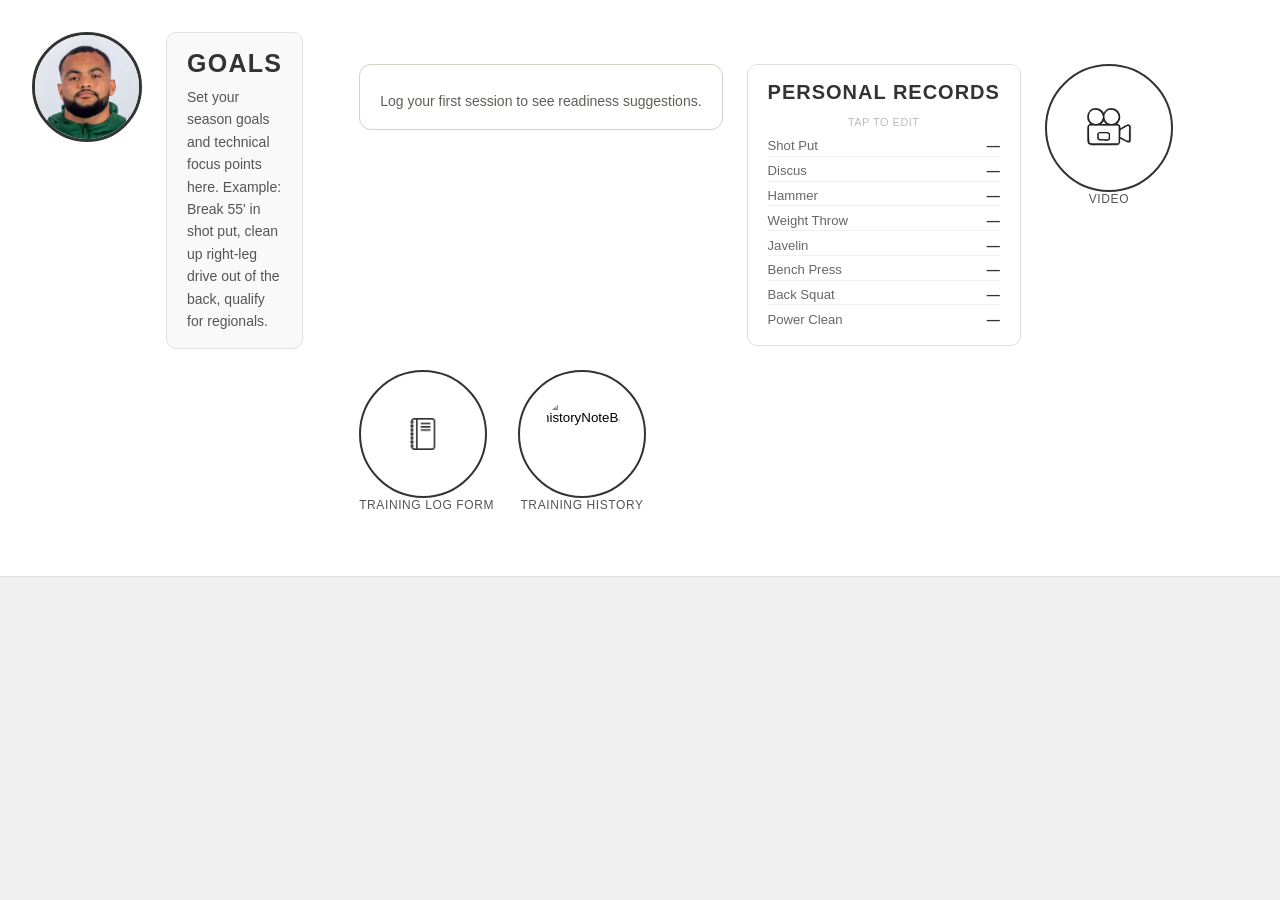
==== index.html @ 6983656f "feat: Add athlete training log form and personal records manager - Implemented AthleteForm.js to han" ====
<!DOCTYPE html>
    <html lang="en">
    <head>
        <meta charset="UTF-8">
        <link rel="stylesheet" href="CSSCode/Css.css">
        <title>Athlete-Training-Log</title>
        
        <!-- Tabler icons for the suggestion card icons -->
        <link rel="stylesheet" href="https://cdn.jsdelivr.net/npm/@tabler/icons-webfont@2.44.0/tabler-icons.min.css">
    </head>
    <body class = "body">

    <div class = "top">
        <div class="pic_box">
            <img src="Assets/Images/profilePic.jpg" alt="Profile pic" class="profile_pic">
        </div>
        <div class = "getDone_box">
            <h1 class="heading" style="font-size: 25px">Goals</h1>
            <div class="goal_info"><p>Set your season goals and technical focus points here. Example: Break 55' in shot put, clean up right-leg drive out of the back, qualify for regionals.</p></div>
    </div>


    <div class ="bottom">
        <div id="suggestion-panel"></div>
        <div class="info_box" id="prInfoBox">
                <h1 class="heading" style="font-size: 20px">Personal Records</h1>
                <p class="prInfoHint">tap to edit</p>
                <div id="profilePRs"></div>
                </div>            
                <div class="video_box">
                <button class = "video_button" id="VB" >
                    <img src="Assets/Images/camera.jpg" alt="cam pic" class="cam_pic">
                </button>
                <p class="btn-label">Video</p>
            </div>
            
            <div class = "trainingLog_box">
                <button  class="TrainingLog_button" id="TL_button">
                    <img src="Assets/Images/MinimalistNotebook.jpg" alt="notebook pic" class="notebook_pic"> 
                </button>
                <p class="btn-label">Training Log Form</p>
            </div>
            <div class = "trainingHistorybtn_box">
                <button class="trainingHistorybtn" id="trainingHistorybtn">
                    <img src="Assets/Images/HistoryIcon.jpg" alt="historyNoteBook" class="history_NoteBook"> 
                </button>
                <p class="btn-label">Training History</p>
            </div>
    </div>
    <div class="TrainingHistory" id="trainingHistory" style="display: none;">
        <div class="TrainingHistoryPopUp" id="TrainingHistoryPopUp">
            <button class="CloseBut" id="closeHistory">X</button>
            <div class="historyHeader">
                <div class="mo-fire">
                    <svg version="1.1" id="Layer_1" xmlns="http://www.w3.org/2000/svg" xmlns:xlink="http://www.w3.org/1999/xlink" x="0px" y="0px"
      viewBox="0 0 1016 493" enable-background="new 0 0 1016 493" xml:space="preserve">
<g>
    <path class="flame" fill-rule="evenodd" clip-rule="evenodd" fill="#F58553" d="M260.138,279.034c0.329,2.103,0.929,3.955,3.466,1.591
        c1.36-1.269,2.555-2.34,2.946-4.48c0.611-3.344,1.288-6.88,4.965-9.637C262.791,267.109,258.981,271.64,260.138,279.034z"/>
    <path class="flame one" fill-rule="evenodd" clip-rule="evenodd" fill="#F58553" d="M642.133,261.121c-0.602,1.805,2.854,4.751,5.137,4.486
        c2.775-0.322,5.049-1.429,4.986-4.831c-0.051-2.835-2.447-5.298-5.188-5.287C643.428,255.591,642.939,258.697,642.133,261.121z"/>
    <path class="flame two" fill-rule="evenodd" clip-rule="evenodd" fill="#F58553" d="M236.169,192.895c2.469-0.638,4.981-0.998,4.781-3.98
        c-0.117-1.744-0.676-3.642-3.098-3.758c-2.766-0.133-4.256,1.769-4.511,3.915C233.163,190.574,234.413,192.402,236.169,192.895z"/>
    <path class="flame" fill-rule="evenodd" clip-rule="evenodd" fill="#F58553" d="M394.363,104.625c2.114,0.205,3.56-0.855,3.625-2.719
        c0.057-1.631-1.206-2.715-3.106-2.809c-1.935-0.095-2.961,0.578-3.069,2.6C391.708,103.615,392.298,104.781,394.363,104.625z"/>
    <path class="flame one" fill-rule="evenodd" clip-rule="evenodd" fill="#F58553" d="M257.108,216.734c1.575,0.05,2.945-0.246,2.794-2.009
        c-0.133-1.558-1.21-2.582-2.89-2.516c-1.492,0.059-2.595,1.087-2.394,2.435C254.774,215.686,255.437,217.224,257.108,216.734z"/>
    <path class="flame two" fill-rule="evenodd" clip-rule="evenodd" fill="#F58553" d="M73.648,152.806c1.225,0.057,1.942-0.5,2.374-1.896
        c-0.912-0.418-0.55-1.965-2.227-2.114c-1.723-0.152-2.062,1.195-2.287,2.05C71.119,152.317,72.336,152.744,73.648,152.806z"/>
</g>
<g>
    <path class="flame one" fill-rule="evenodd" clip-rule="evenodd" fill="#DF513D" d="M217.934,126.101c-1.167-3.763-2.061-7.788-5.236-11.302
        c0.108,2.457-0.002,4.26-0.827,5.933c-0.684,1.387-0.368,3.43-2.745,3.684c-2.311,0.248-3.482-0.874-4.668-2.691
        c-3.922-6.005-2.688-12.452-1.678-18.786c0.745-4.666,2.17-9.221,3.387-14.22c-9.078,5.882-13.839,18.679-11.527,29.102
        c2.305,10.385,6.331,19.888,12.472,28.634c7.29,10.382,7.329,20.787,0.019,30.697c2.168,0.269,3.337-0.783,4.553-1.723
        c8.892-6.871,10.305-16.748,10.146-26.877C221.712,140.951,220.195,133.394,217.934,126.101z"/>
    <path class="flame one" fill-rule="evenodd" clip-rule="evenodd" fill="#DF513D" d="M537.457,199.138c-3.573,3.704-3.719,8.707-4.095,13.078
        c-0.443,5.159,2.751,9.729,6.305,13.933c1.678-4.575,1.526-8.778-0.152-13.235C537.881,208.579,536.785,203.986,537.457,199.138z"
        />
    <path class="flame two" fill-rule="evenodd" clip-rule="evenodd" fill="#DF513D" d="M790.553,136.011c-1.086-0.688-1.059,0.386-1.111,0.802
        c-0.26,2.063-1.121,4.191,0.15,6.185c2.043,3.204,3.762,6.5,3.252,11.266c3.506-3.165,4.613-6.646,4.301-10.125
        C796.799,140.311,793.68,137.989,790.553,136.011z"/>
    <path class="flame one" fill-rule="evenodd" clip-rule="evenodd" fill="#DF513D" d="M939.061,13.063c-2.963-0.039-4.814,2.08-4.898,5.601
        c-0.365,3.134,2.238,3.978,4.217,4.556c2.504,0.733,5.953-2.514,5.951-5.005C944.33,15.513,941.861,13.101,939.061,13.063z"/>
    <path class="flame" fill-rule="evenodd" clip-rule="evenodd" fill="#DF513D" d="M553.012,173.176c-5.986,4.961-6.033,6.817-1.004,11.31
        C555.391,181.12,551.922,177.398,553.012,173.176z"/>
</g>
<path class="flame-main one" fill-rule="evenodd" clip-rule="evenodd" fill="#DF513D" d="M855.631,466.945C944.262,471.891,972,449.18,972,449.18
    C1027,321.359,944.33,235,944.33,235c-25.416-5.286-45.699-63.5-49.117-88.546c-1.01-7.383,0.025-15.348,1.727-22.938
    c4.066-18.146,11.555-34.489,25.205-47.463c6.234-5.924,13.301-10.446,23.752-8.588c-14.379-8.771-28.559-10.971-43.646-6.452
    c-13.455,4.031-24.506,11.925-34.635,21.463c-10.742,10.116-19.926,21.219-25.68,34.991c-2.672,6.39-4.943,12.996-5.521,19.735
    c-0.764,8.926-0.973,18.003,0.777,26.961c1.719,8.808,4.424,17.371,8.691,25.153c5.264,9.596,10.76,18.952,14.289,29.435
    c3.588,10.658,5.154,21.481,3.627,32.481c-1.809,13.028-7.438,24.381-17.133,33.622c-7.992,7.619-16.848,7.064-23.23-1.906
    c-2.838-3.988-4.801-8.185-5.996-13.175c-2.541-10.627-1.035-20.107,5.604-28.506c7.814-9.888,11.92-20.496,9.221-33.241
    c-2.605-12.3-14.936-23.608-25.422-24.022c4.357,3.514,10.586,11.164,13.289,16.328c4.455,8.511,3.699,18.335-3.877,25.045
    c-5.648,5.003-10.664,10.654-14.902,17.021c-3.209,4.823-6.195,9.681-7.303,15.373c-0.564,2.904-0.221,5.978-0.387,8.969
    c-0.057,1.005,0.322,2.667-1.828,1.731c-5.561-2.418-9.982-6.14-10.158-14.216c-0.094-4.266,2.254-7.965,2.404-12.128
    c0.379-10.409-8.141-20.954-19.229-22.816c-10.182-1.711-18.287,2.746-23.861,14.147c2.469-0.808,4.727-1.556,6.992-2.286
    c2.447-0.789,4.965-0.24,7.432-0.234c7.539,0.02,14.816,8.159,13.32,16.086c-1.266,6.717-4.697,12.408-7.08,18.555
    c-4.266,10.991-10.574,21.106-14.582,32.256c-4.201,11.694-7.123,23.498-4.744,36.104c0.408,2.16,2.133,4.087,1.367,7.061
    c-7.738-8.408-16.045-15.436-25.604-20.918c-8.41-4.82-17.121-8.909-26.645-10.926c-2.17-0.459-3.08-1.602-3.496-3.445
    c-0.963-4.267-3.477-7.051-7.836-7.607c-4.699-0.601-7.273,2.641-9.066,6.234c-1.064,2.138-2.082,2.248-4.195,1.928
    c-15.563-2.355-27.02-11.037-35.943-23.396c-11.643-16.123-16.396-34.125-14.266-54.008c1.791-16.705,8.824-30.894,19.84-43.279
    c11.209-12.603,25.119-21.442,40.432-28.448c-0.35-0.178-0.529-0.323-0.73-0.361c-0.254-0.047-0.531-0.042-0.787,0.002
    c-19.779,3.385-45.439,14.517-59.5,31.411c-0.166,0.201-0.363,0.377-0.549,0.564c-4.191,4.213-7.574,9.034-10.373,14.242
    c-5.674,10.557-8.674,21.895-10.453,33.734c-1.299,8.649-1.73,17.34-0.422,25.789c1.697,10.957,5.266,21.479,10.924,31.289
    c5.309,9.2,11.873,17.521,17.426,26.535c2.143,3.479,1.92,6.092-1.285,8.326c-1.924,1.344-4.066,2.461-6.248,3.335
    c-6.979,2.798-14.191,2.927-21.504,1.562c-15.086-2.816-26.398-10.412-31.984-25.242c-4.852-12.872-3.498-25.889-0.332-38.765
    c3.709-15.087,9.834-29.463,13.641-44.539c3.434-13.596,6.252-27.32,7.219-41.325c0.73-10.567,0.684-21.164-0.883-31.693
    c-1.055-4.138-0.746-8.691-3.738-12.236c0.002,0,0.003,0.001,0.004,0.002c-0.072-4.321-2.307-7.884-4.096-11.609
    c-3.334-8.141-8.697-14.584-16.004-19.415c2.986,4.352,6.135,8.549,8.773,13.114c0.365,0.634,0.885,2.142,2.361,1.377
    c-0.141,4.219,3.092,7.335,3.691,11.312c-0.203,0.471-0.24,0.865,0.434,0.926c0,0-0.039,0.088-0.039,0.089
    c1.229,7.339,3.654,14.469,3.854,21.993c0.277,7.069-0.301,14.054-1.268,21.083c-1.262,9.162-3.033,18.159-5.955,26.918
    c-2.639,7.904-5.814,15.605-8.836,23.359c-3.461,8.881-7.283,17.65-10.363,26.707c-4.963,14.591-10.781,28.851-14.065,44.032
    c-3.851,17.809-2.452,34.576,6.944,50.396c0.892,1.5,1.322,3.014,1.411,4.791c0.607,12.178-6.601,21.589-20.336,22.445
    c-16.567,1.032-29.487-7.037-33.707-22.111c-2.169-7.747-1.702-15.574-0.003-23.352c3.305-15.127,10.624-28.352,19.604-40.729
    c4.995-6.886,8.435-14.472,9.014-22.863c1.204-17.457-5.281-31.88-19.167-42.561c-5.162-3.97-11.1-6.564-18.131-5.406
    c-11.898,1.959-15.779,14.669-16.513,26.118c1.964-2.698,3.785-5.37,5.781-7.906c3.604-4.581,8.707-5.385,13.817-4.151
    c13.203,3.188,19.3,17.235,12.706,28.876c-2.606,4.6-5.966,8.563-10.19,11.975c-5.143,4.15-9.367,9.452-14.577,13.502
    c-5.938,4.618-11.283,9.875-15.389,15.926c-5.288,7.796-11.634,13.953-20.057,17.894c-7.237,3.384-17.27,4.203-22.724-2.331
    c-4.678-5.603-4.442-12.041-2.223-18.393c6.571-18.801,14.331-37.188,18.802-56.705c2.512-10.964,3.926-22.005,3.771-33.219
    c-0.293-21.134-7.547-39.917-19.95-56.795c-3.735-5.083-7.982-9.791-12.397-15.161c-0.441,3.125,0.279,5.327,0.699,7.361
    c2.643,12.804,3.729,25.771,4.406,38.768c0.407,7.829-0.424,15.631-1.206,23.472c-1.115,11.184-3.351,21.955-7.212,32.455
    c-2.723,7.409-6.812,14.064-11.788,20.079c-4.364,5.276-9.939,9.478-16.148,12.21c-8.284,3.646-17.829-2.003-19.39-11.826
    c-2.665-16.773-0.41-32.809,9.74-47.062c-0.963-0.419-1.715,0.063-2.629,0.779c-7.514,5.889-14.286,12.32-19.609,20.456
    c-9.272,14.171-13.619,29.941-15.935,46.323c-1.771,12.528-3.694,24.94-7.695,36.989c-4.727,14.237-21.139,24.276-35.978,21.826
    c-9.413-1.554-15.849-7.425-20.69-15.005c-14.236-22.295-12.316-45.057-1.232-67.882c4.195-8.637,10.013-16.207,16.315-23.659
    c-12.587-1.713-22.69,2.739-31.15,11.041c-10.202,10.013-14.693,23.224-18.941,36.383c-0.987,3.055-1.763,2.217-3.276,1.01
    c-13.538-10.804-22.13-24.641-25.489-41.673c-0.5-3.099-0.999-6.198-1.498-9.298c0.1-11.729,1.626-23.235,5.648-34.413
    c-1.005,1.916-2.907,2.779-4.039,4.46c-13.677,20.313-16.274,43.052-14.618,66.643c0.372,5.296-0.561,10.181-2.291,14.941
    c-2.936,8.075-8.172,9.575-14.724,4.1c-4.525-3.783-8.732-8.006-12.714-12.367c-11.834-12.958-18.152-28.218-18.812-45.852
    c-0.748-19.978,4.404-38.725,11.956-56.868c8.639-20.756,11.392-41.894,6.258-63.94c-2.858-12.27-8.542-23.307-15.923-33.204
    c-3.85-5.163-8.923-9.78-14.618-13.434c-16.292-10.449-32.993-13.009-50.84-3.433c1.47,1.12,2.801,1.62,4.334,2.034
    c12.039,3.249,22.931,8.94,31.515,17.937c10.389,10.89,12.899,24.402,9.939,38.878c-2.776,13.572-7.482,26.616-12.908,39.293
    c-7.716,18.031-16.924,35.417-22.425,54.384c-2.498,8.614-4.16,17.295-4.617,26.232c-0.038,0.737-0.09,1.806-0.548,2.121
    c-1.022,0.704-1.664-0.424-2.182-1.073c-2.667-3.337-4.792-6.98-6.257-11.027c-5.234-14.466-3.651-28.882,0.609-43.142
    c2.264-7.577,5.338-14.913,8.438-23.433c-4.936,3.301-7.244,7.463-9.685,11.352c-11.064,17.624-13.31,37.145-10.991,57.244
    c1.626,14.097,6.347,27.808,5.391,42.253c-0.504,7.608-0.817,15.015-6.939,21.076c0,0-52.749,96.413-18.563,155.781
    c4.75,8.249,402.17,17.768,402.17,17.768c2.102,0,4.204-0.062,6.304-0.094c8.706-0.004,17.41-0.01,26.113-0.015
    c1.494-0.006,2.987-0.012,4.481-0.017c3.332-1.905,5.942-4.229,7.982-6.894c-2.039,2.664-4.65,4.988-7.981,6.894
    c6.079,0.004,12.159,0.008,18.237,0.011c1.445,0.039,2.889,0.113,4.333,0.114c74.932,0.005,149.866,0.012,224.799-0.001
    c27.342-0.005,54.686-0.057,82.025-0.088c16.762-0.006,53.166,0.087,54.609,0.087 M824.752,226.698c0,0.001,0.001,0.002,0.002,0.002
    c-0.02,0.195-0.037,0.39-0.055,0.584C824.717,227.09,824.734,226.894,824.752,226.698z M574.146,136.221
    c1.001,0.838,1.496,2.265,2.499,3.105C575.644,138.489,575.148,137.061,574.146,136.221z M47.543,347.683L47.543,347.683
    l0.125,0.123C47.618,347.757,47.542,347.682,47.543,347.683z"/>
<path class="flame-main two" fill="#F26C52" d="M976.667,324.592c1.229,3.776,2.013,7.837,2.314,12.227c0,0,0.169-78.337-70.811-125.496
    c-12.488-10.562-22.174-23.317-29.328-37.979c-5.111-10.474-8.277-21.568-8.316-33.246c-0.061-17.212,5.729-32.611,15.887-46.398
    c4.676-6.347,9.795-12.306,16.17-17.068c0.813-0.606,1.436-1.467,2.709-2.8c-6.471,0.968-11.582,3.497-16.594,6.001
    c-12.121,6.057-21.768,15.038-29.004,26.446c-6.633,10.455-9.918,22.096-10.471,34.407c-0.984,21.887,5.711,41.839,15.961,60.806
    c5.223,9.667,11.035,19.048,12.852,30.185c3.426,20.996,1.273,40.842-11.291,58.79c-8.707,12.435-26.303,19.606-40.416,16.137
    c-9.441-2.322-14.35-9.342-17.363-17.764c-5.699-15.928-4.258-31.144,5.617-45.238c3.137-4.479,6.176-9.028,9.457-13.835
    c-4.576,1.163-16.156,14.673-20.363,23.321c-4.803,9.866-1.631,20.479-2.895,30.676c-10.527-3.265-23.447-14.418-21.99-27.205
    c0.559-4.914,0.131-9.867,1.447-14.806c1.6-5.992-1.145-11.556-6.531-14.658c-3.473-2.001-7.193-3.389-11.336-3.133
    c2.994,1.594,6.342,2.346,8.82,4.939c1.842,1.928,2.898,4.032,2.977,6.617c0.418,13.832-1.627,26.889-8.738,39.294
    c-8.867,15.469-13.41,32.414-12.527,50.462c0.334,6.838,2.555,13.077,7.289,18.236c8.326,9.069,9.984,20.421,5.266,31.396
    c-0.754,1.757-1.402,3.433-3.953,1.573c-11.662-8.503-23.174-17.189-33.09-27.736c-4.387-4.665-8.094-9.967-12.469-14.646
    c-8.01-8.57-18.422-11.793-29.779-13.402c-16.861-2.39-33.697-5.066-47.652-16.334c-9.074-7.328-15.014-16.762-19.492-27.226
    c-5.621-13.131-8.916-26.752-8.33-41.222c0.371-9.153,2.295-17.872,5.559-26.362c0.221-0.573,0.424-1.153,0.846-2.309
    c-2.08,0.743-2.357,2.227-2.844,3.376c-4.656,11.01-8.379,22.354-10.244,34.152c-1.172,7.397-0.301,14.827,1.813,22.155
    c3.832,13.296,10.604,25.058,18.066,36.521c3.5,5.377,7.021,10.748,10.359,16.227c5.326,8.736,2.068,19.219-7.029,24.131
    c-8.594,4.64-17.66,5.329-27.082,4.19c-0.625-0.076-1.277,0.081-1.918,0.13l-1.695-0.031c-4.563-1.718-9.17-3.33-13.684-5.174
    c-18.088-7.387-30.508-23.889-30.627-44.457c-0.076-12.859,3.195-24.85,6.871-36.87c3.832-12.531,7.818-25.016,11.65-37.546
    c0.715-2.342,1.018-4.81,0.652-7.516c-1.91,4.821-3.895,9.615-5.719,14.47c-5.123,13.62-10.459,27.169-15.178,40.93
    c-4.24,12.366-8.473,24.877-8.307,38.179c0.162,12.924,4.285,24.588,11.971,35.119c3.307,4.531,7.906,8.158,9.961,13.563
    c3.859,10.151,1.246,19.344-4.648,27.839c-10.016,14.438-24.234,17.849-40.832,15.78c-7.385-0.92-14.406-2.816-21.246-5.422
    c-13.549-5.159-20.191-16.348-23.844-29.433c-5.659-20.297-1.638-39.06,9.969-56.494c7.352-11.042,16.057-20.996,24.254-31.362
    c10.086-12.758,9.057-28.586-2.361-40.235c-5.086-5.189-10.006-10.389-17.781-11.482c-3.191-0.448-6.057-0.333-8.852,1.574
    c6.895-0.15,12.607,2.547,17.379,7.047c11.996,11.316,13.275,24.909,4.355,39.414c-4.842,7.876-10.643,15.015-17.059,21.489
    c-9.441,9.529-17.724,20.023-26.696,29.926c-7.03,7.757-15.354,14.125-26.103,15.848c-13.623,2.184-29.494-4.447-30.713-21.896
    c-0.891-12.764,2.373-24.592,7.247-36.053c4.003-9.414,8.815-18.479,12.995-27.823c5.777-12.917,6.504-26.398,4.506-40.307
    c-1.439-10.016-4.09-19.696-6.574-29.444c-0.232-0.908-0.518-1.76-1.363-2.299c-1.287,0.388-0.861,1.473-0.895,2.303
    c-0.65,16.369-3.062,32.494-6.676,48.451c-2.785,12.297-6.24,24.348-12.229,35.561c-6.266,11.733-15.305,19.604-28.64,22.453
    c-9.214,1.968-15.219-2.511-18.5-9.665c-5.24-11.428-6.019-23.727-4.448-36.16c0.309-2.44,0.587-4.884,1.013-8.444
    c-3.861,7.471-6.259,14.328-8.441,21.26c-4.343,13.795-5.548,28.134-7.463,42.374c-1.608,11.957-3.538,23.914-8.479,35.022
    l-15.857,20.554c-7.382,5.247-16.351,7.71-26.848,7.29c-8.636-0.345-15.731-4.848-21.172-11.485
    c-11.316-13.803-16.834-30.063-19.095-47.496c-1.957-15.088,2.089-29.289,7.337-43.214c1.781-4.724,4.593-8.914,7.143-13.301
    c-6.168,4.492-11.489,9.746-14.327,16.926c-3.176,8.032-5.8,16.283-8.966,24.32c-1.615,4.101-3.291,8.944-8.447,9.479
    c-4.833,0.5-7.611-3.513-10.353-6.885c-4.711-5.799-9.38-11.66-13.003-18.207c-5.151-9.312-7.396-19.474-8.453-30.011
    c-0.391-3.899-0.656-7.797-1.01-11.71c-2.149,14.851-3.22,29.688-0.711,44.639c0.993,5.913,1.636,11.873,0.565,17.956
    c-2.594,14.728-14.194,19.696-27.364,15.702c-17.352-5.263-28.268-17.412-35.249-33.595c-7.923-18.365-10.003-37.727-8.615-57.398
    c1.024-14.504,5.077-28.423,9.827-42.23c4.295-12.483,9.772-24.487,13.912-37.012c5.05-15.277,2.599-29.875-3.141-44.386
    c-2.809-7.1-6.498-13.438-12.36-18.428c-1.311-1.115-2.546-2.211-4.886-2.353c1.798,5.031,3.791,9.689,5.134,14.529
    c5.293,19.076,2.46,37.394-5.948,54.979c-4.234,8.854-9.156,17.38-13.41,26.226c-9.552,19.863-15.102,40.924-18.531,62.641
    c-1.506,9.536-2.45,19.081-2.274,29.927c-8.867-10.378-16.602-20.101-23.522-30.626c1.123,6.077,2.47,12.124,3.324,18.239
    c2.06,14.749,4.544,29.489,1.258,44.428c0,0-16.868-12.046-33.307,36.978c-1.356,4.042-2.709,8.499-4.049,13.412
    c7.755-5.54,11.074-12.951,11.394-22.115c0.022-0.625,0.141-1.246,0.313-2.696c1.795,1.347,3.208,2.806,4.3,4.374
    C6.589,401.313,52,444,52,444c156.805,14.154,296.961,20.449,417.648,22.161c1.765,0.024,3.536,0.051,5.292,0.074
    c148.598,1.953,267.32-3.039,350.782-8.784c1.064-0.073,2.109-0.146,3.162-0.221C918.027,451.008,966,444,966,444
    C987.153,425.667,981.715,361.088,976.667,324.592z"/>
<path class="flame-main three" opacity="0.8" fill-rule="evenodd" clip-rule="evenodd" fill="#F58553" d="M771.154,453.647c4.645,0,9.287-0.143,13.924-0.219
    c-25.818-16.325-17.105-41.962-15.551-65.757c-3.521,0.37-4.951,3.345-7.004,5.331c-9.867,9.548-14.1,23.04-21.363,34.415
    c-9.449,14.788-17.018,14.925-25.93-0.033c-2.594-4.349-4.225-4.217-7.916-1.868c-10.408,6.618-19.42,5.279-28.299-3.677
    c-6.129-6.184-10.113-14.14-15.355-21.021c-4.699-6.163-5.984-12.75-6.344-20.355c-0.447-9.584,2.104-18.817,1.871-28.303h-0.004
    c-7.65,5.511-10.27,14.52-13.883,22.757c-4.41,10.053-5.74,21.149-9.033,31.565c-2.633,8.33-7.711,14.427-17.234,13.855
    c-7.832-0.471-14.918-6.768-17.174-15.797c-0.881-3.54-1.301-7.207-1.984-10.808c-2.359-12.411-11.273-21.867-23.324-24.362
    c1.521,3.162,3.078,5.966,4.262,8.938c4.434,11.113-0.098,23.483-10.412,28.778c-9.416,4.826-20.078,0.569-25.262-10.763
    c-6.271-13.727-8.491-27.745-2.084-42.451c7.385-16.953,15.694-33.557,19.432-52.057c3.805-18.83,8.199-37.641,3.057-56.968
    c-1.508-5.663-3.047-11.502-8.219-15.116c0.531,22.308-1.311,43.79-8.566,64.439c-1.611,4.588-3.866,9.898-9.258,9.653
    c-5.247-0.24-7.363-5.582-8.916-10.199c-2.825-8.413-3.985-17.262-5.019-26.269c-4.696,8.833-7.067,18.028-7.695,27.979
    c-1.67,26.497,4.661,52.582,3.425,78.977c-0.796,17.018-4.039,33.424-16.239,46.251c-5.652,5.94-12.339,8.128-19.831,6.946
    c-6.515-1.03-4.905-8.176-6.835-12.499c-4.691-10.52-11.012-18.682-21.919-21.827c0.271,2.51,1.212,4.334,2.184,6.135
    c6.913,12.791,3.335,26.492-9.141,34.971c-7.763,5.282-16.252,2.058-24.763-9.902c-6.272-8.814-11.438-18.625-18.38-26.764
    c-9.283-10.887-10.386-22.944-9.229-36.673c0.895-10.597,2.159-21.221,3.135-32.339c-2.998,1.271-3.42,3.53-4.264,5.351
    c-5.396,11.639-6.326,24.707-10.429,36.752c-2.34,6.871-4.194,14.084-10.652,18.427c-5.743,3.861-10.957-0.137-17.543-1.849
    c1.996,5.225,1.941,9.44,1.948,13.668c0.009,7.597-3.437,12.981-9.719,16.052c-5.165,2.525-10.896,3.367-15.631-0.757
    c-5.439-4.732-5.102-11.494-3.413-17.886c2.614-9.902,3.342-19.96,2.588-30.076c-0.898-12.045-4.308-23.276-11.323-35.221
    c-1.936,26.202-12.987,46.158-23.798,66.063c-7.771,14.31-20.111,22.571-35.3,26.102c-22.3,5.179-45.063-7.87-52.903-30.214
    c-1.833-5.219-3.105-10.955-10.035-15.357c3.337,6.592,2.699,11.838,2.615,16.988c-0.199,12.348-11.01,19.681-21.815,14.888
    c-9.322-4.138-10.708-13.066-11.149-22.081c-1.051-21.541,2.433-42.76,4.431-64.095c1.699-18.137,1.618-36.25-5.224-53.447
    c-2.413-6.063-4.379-12.723-11.311-16.911c1.208,6.781,2.867,12.603,3.185,18.511c1.202,22.357-3.821,43.814-9.484,65.079
    c-1.724,6.481-6.069,9.843-12.894,10.153c-19.101,0.858-33.916-9.88-45.649-22.92c-12.052-13.398-19.873-30.782-23.049-49.766
    c-2.322-13.875-5.463-27.539-10.073-40.819c-6.375-18.363-12.479-28.436-23.091-35.713c12.643,22.768,18.38,45.825,16.469,70.755
    c-0.113,1.458,0.528,2.991,0.863,4.478c6.375,28.472,19.533,53.678,33.731,78.371c4.063,7.069,6.331,14.761,4.842,22.824
    c-3.339,18.082-11.792,33.119-25.715,44.48c-0.109,0.245-0.177,0.536-0.345,0.72c-0.098,0.107-0.362,0.044-0.551,0.057
    c0.301-0.259,0.602-0.52,0.902-0.776c0.272-11.404,0.781-22.873-7.828-32.517c-3.199,11.496-7.804,18.17-22.956,32.627
    c0,0-20.409,7.137,13.348,20.188C104.064,462.01,446.695,479.899,771.154,453.647z"/>
<path class="flame-main three" opacity="0.8" fill-rule="evenodd" clip-rule="evenodd" fill="#F58553" d="M956.425,464.105
    c-283.913,0.026-436.816-4.843-720.731-4.854c-5.471,0-10.94-0.17-16.414-0.259c17.521-8.644,29.516-19.407,35.464-33.646
    c3.527,1.396,5.092,3.325,7.317,4.926c35.38,25.433,78.727,21.837,116.905,6.063c14.958-6.18,25.563-14.081,20.298-26.71
    c18.336,1.768,30.708,6.852,38.003,16.78c6.811,9.263,17.117,9.926,28.419,2.379c5.181-3.462,7.175-7.52,7.832-12.224
    c0.825-5.903-5.177-10.447-8.612-16.018c8.262,0.587,12.618,3.027,17.026,5.416c14.347,7.771,24.313,17.255,30.903,28.102
    c6.558,10.787,18.213,18.85,37.52,20.972c41.72,4.582,96.563-11.861,105.411-41.25c5.203-17.268,12.443-34.365,27.301-49.779
    c6.971-7.235,13.938-14.741,30.017-19.136c-3.498,5.18-6.355,8.919-8.574,12.789c-7.594,13.236-11.873,26.498-0.401,39.853
    c10.145,11.811,28.792,13.81,45.402,4.956c15.291-8.153,17.729-17.783,6.95-29.903c21.625,3.47,31.868,10.7,37.656,20.952
    c4.237,7.505,10.585,8.833,22.368,4.999c11.688-3.803,17.802-10.277,21.734-17.517c6.505-11.979,9.623-24.293,9.09-36.918
    c-0.286-6.807-0.097-13.664-8.294-19.234c-0.917-1.19-1.835-2.38-2.734-3.569c25.02,6.119,30.716,20.096,37.163,33.489
    c3.832,7.955,5.298,16.313,8.674,24.361c1.394,3.321,3.512,7.423,10.355,8.059c6.925,0.642,11.047-2.916,13.649-5.935
    c18.472-21.417,25.072-43.195,3.656-65.466c-13.239-22.289-10.814-43.785,9.086-64.394l-0.168-0.118
    c0.767,11.759-5.291,23.314-0.978,35.305c3.61,10.039,9.313,19.199,18.593,27.751c7.567,6.975,13.455,14.467,16.165,22.727
    c0.994,3.797,1.986,7.59,2.982,11.382c-0.127,5.22-0.251,10.438-0.38,15.66c-5.04,9.903-10.8,19.7-14.889,29.741
    c-3.156,7.76,0.219,14.943,12.113,19.614C963.82,417.971,967.399,461.364,956.425,464.105z"/>
                    </svg>
                </div>
                <h1 class="count" id="entryCount">0 Entries</h1>
            </div>
            
            <div class="historyControls">
                <input type="text" id="historyFilter" placeholder="Search by event...">
                <button id="sortToggle">Newest First</button>
            </div>
            <div class="historyContent" id="historyContent">
                
                //INJECTED HERE BY JS
            </div>
        </div>
    </div>
    <div class="AthleteForm" id="athleteForm" style="display: none">
        <div class="AthletePopUpForm" id="athletePopUpForm">
            <iframe class="Iframe" src="AthleteForm.html"></iframe>
            <button class="CloseBut" id="closeBut">X</button>
        </div>
    </div>
    <div class="videoplayer" id="Video_Player" style="display: none">
        <div class="videoPlayerPopup" id="videoPlayerPopup">
            <iframe class="Iframe" src="videoPlayer.html"></iframe>
            <button class="CloseBut" id="closeVideo">X</button>
        </div>
    </div>
        <!-- PR Manager Popup -->
<div class="PRPopup" id="prPopup" style="display:none;">
    <div class="PRPopUpContent">
        <div class="PRPopUpHeader">
            <h2>Personal Records</h2>
            <button class="CloseBut" id="closePRs">X</button>
        </div>
        <div class="prTabs">
            <button class="prTab active" id="prTab_field" >Field Events</button>
            <button class="prTab" id="prTab_weightRoom" >Weight Room</button>
        </div>
        <div class="prContent" id="prContent"></div>
    </div>
</div>
        <script type="module" src="js/index.js" ></script>
        <script src="js/PRs.js"></script>
        <script src="https://cdnjs.cloudflare.com/ajax/libs/Chart.js/4.4.1/chart.umd.js"></script>
        <script type="module" src="js/Suggestion.js"></script>
</body>
</html>
---- CSSCode/Css.css ----
* {
    margin: 0;
    padding: 0;
    box-sizing: border-box;
}

body {
    font-family: 'Segoe UI', sans-serif;
    background-color: #f0f0f0;
    min-height: 100vh;
    display: flex;
    flex-direction: column;
}

.top {
    display: flex;
    align-items: flex-start;
    gap: 1.5rem;
    padding: 2rem;
    background: #fff;
    border-bottom: 1px solid #e0e0e0;
}

.pic_box {
    flex-shrink: 0;
    width: 110px;
    height: 110px;
    border-radius: 50%;
    overflow: hidden;
    border: 3px solid #333;
}

.pic_box .profile_pic {
    width: 100%;
    height: 100%;
    object-fit: cover;
}

.getDone_box {
    flex: 1;
    background: #f9f9f9;
    border: 1px solid #e0e0e0;
    border-radius: 10px;
    padding: 1rem 1.25rem;
}

.getDone_box .heading {
    font-size: 1rem;
    font-weight: 600;
    color: #333;
    text-transform: uppercase;
    letter-spacing: 0.05em;
    margin-bottom: 0.5rem;
}

.goal_info p {
    font-size: 0.875rem;
    color: #555;
    line-height: 1.6;
}

.bottom {
    display: flex;
    flex-wrap: wrap;
    gap: 1.5rem;
    padding: 2rem;
    align-items: flex-start;
}

.info_box {
    background: #fff;
    border: 1px solid #e0e0e0;
    border-radius: 10px;
    padding: 1rem 1.25rem;
    min-width: 180px;
}

.info_box .heading {
    font-size: 0.85rem;
    font-weight: 600;
    color: #333;
    text-transform: uppercase;
    letter-spacing: 0.05em;
    margin-bottom: 0.75rem;
    text-align: center;
}

.info_body {
    display: grid;
    grid-template-columns: 1fr 1fr;
    gap: 0.4rem 1rem;
}

.info_body p {
    font-size: 0.85rem;
    color: #444;
    text-align: center;
}


.video_button, .TrainingLog_button, .trainingHistorybtn {
    width: 8rem;
    height: 8rem;
    border-radius: 50%;
    border: 2px solid #333;
    background: #fff;
    cursor: pointer;
    overflow: hidden;
    display:flex;
    flex-direction: column;
    gap: 0.4rem;
    align-items: center;
    justify-content: center;
    transition: background 0.2s;

    font-family: 'Segoe UI', sans-serif;
}

.video_button:hover, .TrainingLog_button:hover, .trainingHistorybtn:hover  {
    background: #3a3a3a;
}

.cam_pic, .notebook_pic,.history_NoteBook {
    width: 80px;
    height: 80px;
    object-fit: contain;
    border-radius: 50%;
}

.btn-label {
    font-size: 0.75rem;
    color: #555;
    text-align: center;
    text-transform: uppercase;
    letter-spacing: 0.05em;
}
.AthleteForm , .videoplayer {
    position: fixed;
    inset: 0;
    background: rgba(0, 0, 0, 0.5);
    backdrop-filter: blur(4px);
    display: flex;
    align-items: center;
    justify-content: center;
    z-index: 1000;
}

.AthletePopUpForm , .videoPlayerPopup{
    position: relative;
    background: #fff;
    border-radius: 12px;
    width: 90%;
    max-width: 600px;
    height: 80vh;
    overflow: hidden;
    box-shadow: 0 8px 32px rgba(0, 0, 0, 0.3);
}
.TrainingHistory {
    position: fixed;
    inset: 0;
    background: rgba(0, 0, 0, 0.5);
    backdrop-filter: blur(4px);
    display: flex;
    align-items: center;
    justify-content: center;
    z-index: 1000;
}
.TrainingHistoryPopUp {
    position: relative;
    background: #fff;
    border-radius: 12px;
    width: 90%;
    max-width: 600px;
    height: 80vh;
    overflow-y: auto;
    box-shadow: 0 8px 32px rgba(0, 0, 0, 0.3);
    padding: 2rem;
}
.historyEntry {
    border: 1px solid #e0e0e0;
    border-radius: 8px;
    padding: 1rem;
    margin-bottom: 1rem;
    background: #f9f9f9;
    position: relative;
}

.historyEntry h3 {
    font-size: 0.9rem;
    font-weight: 600;
    text-transform: uppercase;
    color: #333;
    margin-bottom: 0.5rem;
}

.historyEntry p {
    font-size: 0.85rem;
    color: #555;
    line-height: 1.6;
}


.deleteBtn {
    position: absolute;
    bottom: 0.75rem;
    right: 0.75rem;
    background: #ff4d4d;
    color: #fff;
    border: none;
    border-radius: 6px;
    padding: 0.3rem 0.75rem;
    font-size: 0.75rem;
    cursor: pointer;
}

.deleteBtn:hover {
    background: #cc0000;
}


.Iframe {
    width: 100%;
    height: 100%;
    border: none;
}

.CloseBut {
    position: absolute;
    top: 0.75rem;
    right: 0.75rem;
    width: 2rem;
    height: 2rem;
    border-radius: 50%;
    border: none;
    background: #333;
    color: #fff;
    font-weight: bold;
    cursor: pointer;
    font-size: 0.8rem;
    z-index: 1;
}

.CloseBut:hover {
    background: #555;
}

.feedback {
    padding: 0.5rem 2rem 1rem;
    font-size: 0.8rem;
    color: #999;
}

.historyControls {
    display: flex;
    gap: 0.75rem;
    margin-bottom: 1rem;
    align-items: center;
}

.historyControls input {
    flex: 1;
    padding: 0.5rem 0.75rem;
    border: 1px solid #e0e0e0;
    border-radius: 8px;
    font-size: 0.85rem;
}

.historyControls button {
    padding: 0.5rem 1rem;
    border: 1px solid #333;
    border-radius: 8px;
    background: #fff;
    cursor: pointer;
    font-size: 0.85rem;
    white-space: nowrap;
    z-index: 0;
}
.historyControls button:hover {
    background: #f0f0f0;
}

.historyHeader {
    position: relative;
    display: flex;
    align-items: center;
    justify-content: center;
    height: 120px;
    margin-bottom: 1rem;
}

.mo-fire svg {
    width: 600px;
    height: auto;
    display: block;
}

.mo-fire {
    position: absolute;
    left: 50%;
    transform: translateX(-50%);
    bottom: -30px;
    z-index: 0;
    overflow: hidden;
}

.count {
    position: relative;
    z-index: 1;
    font-size: 2rem;
    font-weight: 700;
    color: #ffffff; 
    text-shadow: 0 2px 8px rgba(0,0,0,0.5);
}

@media (max-width: 600px) {
    .top { flex-direction: column; align-items: center; }
    .bottom { flex-direction: column; }
}


.flame {
    animation-name: flameDisappear;
    animation-duration: 2s;
    animation-timing-function: linear;
    animation-iteration-count: infinite;
    opacity: 0.5;
    transform-origin: 45% 45% 0;
}

.flame.one {
    animation-delay: 1s;
    animation-duration: 3s;
}

.flame.two {
    animation-duration: 5s;
    animation-delay: 1s;
}

.flame-main {
    animation-name: flameMovement;
    animation-duration: 2s;
    animation-timing-function: ease-in-out;
    animation-iteration-count: infinite;
}

.flame-main.one {
    animation-duration: 2.2s;
    animation-delay: 1s;
}

.flame-main.two {
    animation-duration: 2s;
    animation-delay: 1s;
}

.flame-main.three {
    animation-duration: 2.1s;
    animation-delay: 3s;
}

@keyframes flameMovement {
    50% {
        transform: scale(0.98, 1.0) translate(0, 2px) rotate(-1deg);
    }
}

@keyframes flameDisappear {
    0% {
        transform: translate(0) rotate(180deg);
    }
    50% {
        opacity: 1;
    }
    100% {
        transform: translate(-10px, -40px) rotate(180deg);
        opacity: 0;
    }
}


/* ════════════════════════════════════════════════════════
   PR MANAGER  —  paste this at the bottom of Css.css
   ════════════════════════════════════════════════════════ */

/* ── Popup overlay + container ───────────────────────── */
.PRPopup {
    position: fixed;
    inset: 0;
    background: rgba(0, 0, 0, 0.5);
    backdrop-filter: blur(4px);
    display: flex;
    align-items: center;
    justify-content: center;
    z-index: 1000;
}

.PRPopUpContent {
    position: relative;
    background: #fff;
    border-radius: 12px;
    width: 90%;
    max-width: 600px;
    height: 80vh;
    display: flex;
    flex-direction: column;
    box-shadow: 0 8px 32px rgba(0, 0, 0, 0.3);
    overflow: hidden;
}

.PRPopUpHeader {
    display: flex;
    align-items: center;
    justify-content: space-between;
    padding: 1.25rem 1.5rem;
    border-bottom: 1px solid #e0e0e0;
    flex-shrink: 0;
}

.PRPopUpHeader h2 {
    font-size: 1rem;
    font-weight: 700;
    text-transform: uppercase;
    letter-spacing: 0.05em;
    color: #333;
}

/* ── Tabs ─────────────────────────────────────────────── */
.prTabs {
    display: flex;
    border-bottom: 1px solid #e0e0e0;
    flex-shrink: 0;
}

.prTab {
    flex: 1;
    padding: 0.75rem;
    border: none;
    border-bottom: 2px solid transparent;
    background: none;
    font-family: 'Segoe UI', sans-serif;
    font-size: 0.85rem;
    font-weight: 600;
    color: #999;
    cursor: pointer;
    text-transform: uppercase;
    letter-spacing: 0.05em;
    transition: all 0.2s;
}

.prTab.active {
    color: #333;
    border-bottom-color: #333;
}

.prContent {
    flex: 1;
    overflow-y: auto;
    padding: 1rem 1.5rem;
}

/* ── Entry row ────────────────────────────────────────── */
.prEntry {
    border: 1px solid #e0e0e0;
    border-radius: 8px;
    padding: 0.75rem 1rem;
    margin-bottom: 0.75rem;
    background: #f9f9f9;
}

.prEntryTop {
    display: flex;
    align-items: center;
    justify-content: space-between;
    gap: 0.5rem;
    flex-wrap: wrap;
}

.prLeft {
    display: flex;
    align-items: center;
    gap: 0.6rem;
}

.prRight {
    display: flex;
    align-items: center;
    gap: 0.6rem;
    flex-wrap: wrap;
}

.prName {
    font-size: 0.85rem;
    font-weight: 600;
    color: #333;
    text-transform: uppercase;
    letter-spacing: 0.03em;
}

.prValue {
    font-size: 0.9rem;
    font-weight: 700;
    color: #333;
    min-width: 58px;
    text-align: right;
}

.prDate {
    font-size: 0.72rem;
    color: #999;
    min-width: 68px;
}

.prUpdateBtn {
    padding: 0.3rem 0.7rem;
    background: #333;
    color: #fff;
    border: none;
    border-radius: 6px;
    font-family: 'Segoe UI', sans-serif;
    font-size: 0.75rem;
    cursor: pointer;
}

.prUpdateBtn:hover { background: #555; }

/* ── Checkbox toggle ──────────────────────────────────── */
.prToggleLabel {
    display: flex;
    align-items: center;
    cursor: pointer;
}

.prToggleLabel input { display: none; }

.prToggleBox {
    width: 16px;
    height: 16px;
    border: 2px solid #ccc;
    border-radius: 3px;
    display: inline-block;
    flex-shrink: 0;
    transition: all 0.15s;
}

.prToggleLabel input:checked + .prToggleBox {
    background: #333;
    border-color: #333;
}

/* ── Inline update form ───────────────────────────────── */
.prUpdateForm {
    margin-top: 0.75rem;
    display: flex;
    gap: 0.5rem;
    flex-wrap: wrap;
    align-items: center;
}

.prUpdateForm input[type="number"],
.prUpdateForm input[type="date"] {
    flex: 1;
    min-width: 110px;
    padding: 0.4rem 0.6rem;
    border: 1px solid #ccc;
    border-radius: 6px;
    font-family: 'Segoe UI', sans-serif;
    font-size: 0.85rem;
}

.prSaveBtn {
    padding: 0.4rem 0.85rem;
    background: #333;
    color: #fff;
    border: none;
    border-radius: 6px;
    font-family: 'Segoe UI', sans-serif;
    font-size: 0.8rem;
    cursor: pointer;
}

.prSaveBtn:hover { background: #555; }

.prCancelBtn {
    padding: 0.4rem 0.85rem;
    background: #fff;
    color: #333;
    border: 1px solid #ccc;
    border-radius: 6px;
    font-family: 'Segoe UI', sans-serif;
    font-size: 0.8rem;
    cursor: pointer;
}

.prCancelBtn:hover { background: #f0f0f0; }

/* ── PR history expander ──────────────────────────────── */
.prHistorySection { margin-top: 0.5rem; }

.prHistoryToggle {
    background: none;
    border: none;
    font-family: 'Segoe UI', sans-serif;
    font-size: 0.75rem;
    color: #888;
    cursor: pointer;
    padding: 0;
}

.prHistoryToggle:hover { color: #333; }

.prHistoryList {
    flex-direction: column;
    gap: 0.2rem;
    margin-top: 0.4rem;
    padding-left: 0.75rem;
    border-left: 2px solid #e0e0e0;
}

.prHistoryItem {
    font-size: 0.75rem;
    color: #777;
}

/* ── Profile PR box (main page info_box) ──────────────── */
.info_box {
    cursor: pointer;
    transition: box-shadow 0.2s;
}

.info_box:hover {
    box-shadow: 0 2px 12px rgba(0, 0, 0, 0.1);
}

.prInfoHint {
    font-size: 0.68rem;
    color: #bbb;
    text-align: center;
    margin-bottom: 0.5rem;
    text-transform: uppercase;
    letter-spacing: 0.05em;
}

#profilePRs {
    display: flex;
    flex-direction: column;
    gap: 0.25rem;
}

.profilePRItem {
    display: flex;
    justify-content: space-between;
    align-items: center;
    padding: 0.15rem 0;
    font-size: 0.82rem;
    border-bottom: 1px solid #f0f0f0;
}

.profilePRItem:last-child { border-bottom: none; }

.profilePRName  { color: #666; font-weight: 500; }
.profilePRValue { color: #333; font-weight: 700; }

.noprMsg {
    font-size: 0.75rem;
    color: #bbb;
    text-align: center;
    padding: 0.5rem 0;
    font-style: italic;
}
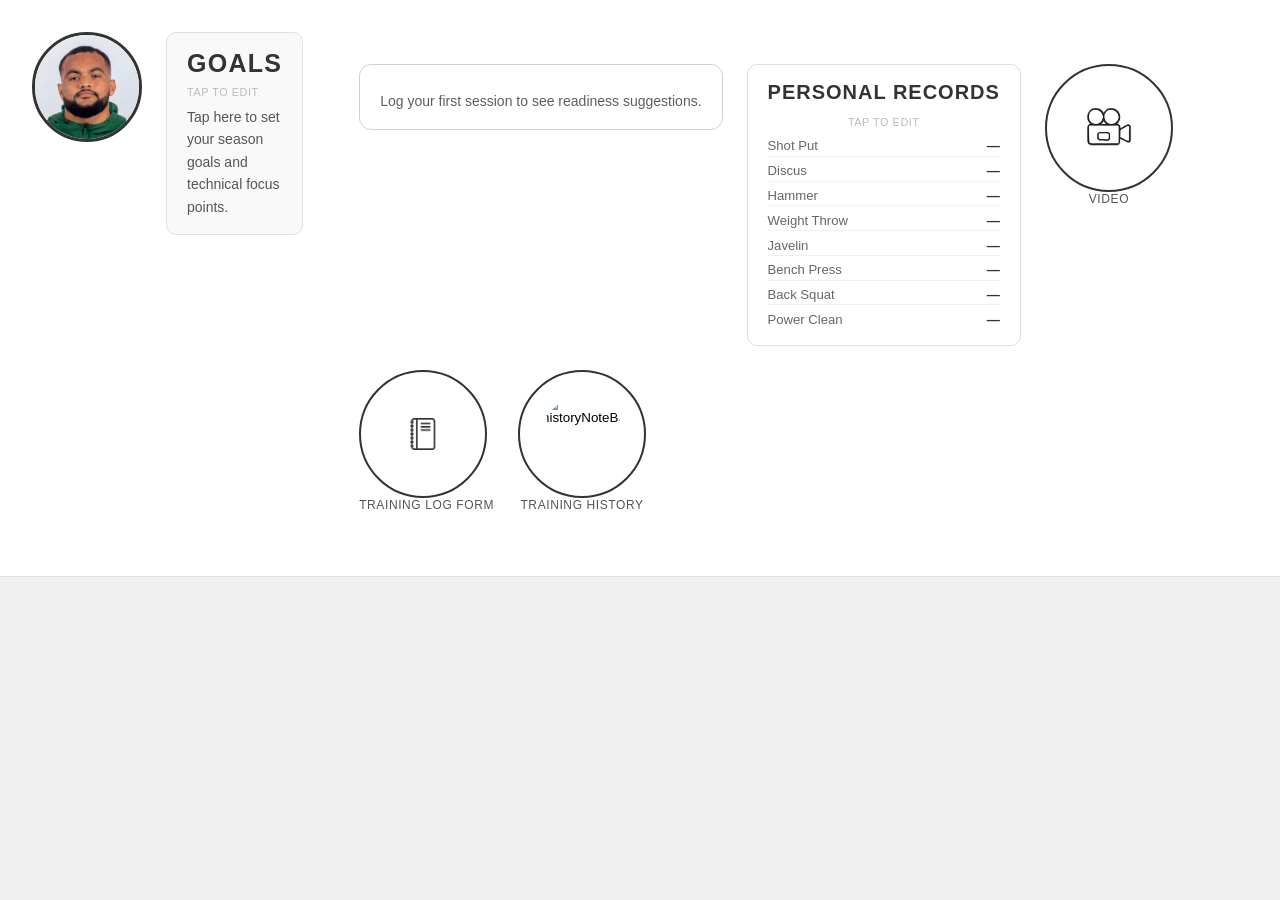
==== commit 47dc882c: "feat: Implement profile photo upload and editable goals functionality" ====
--- a/index.html
+++ b/index.html
@@ -11,13 +11,15 @@
     <body class = "body">
 
     <div class = "top">
-        <div class="pic_box">
-            <img src="Assets/Images/profilePic.jpg" alt="Profile pic" class="profile_pic">
-        </div>
-        <div class = "getDone_box">
-            <h1 class="heading" style="font-size: 25px">Goals</h1>
-            <div class="goal_info"><p>Set your season goals and technical focus points here. Example: Break 55' in shot put, clean up right-leg drive out of the back, qualify for regionals.</p></div>
-    </div>
+        <div class="pic_box" id="picBox">
+        <img src="Assets/Images/profilePic.jpg" alt="Profile pic" class="profile_pic" id="profilePic">
+        </div>
+        <input type="file" id="photoInput" accept="image/*" style="display:none;">
+       <div class="getDone_box">
+        <h1 class="heading" style="font-size: 25px">Goals</h1>
+        <p class="prInfoHint" style="text-align:left;">tap to edit</p>
+        <div class="goal_info"><p id="goalText" contenteditable="true"></p></div>
+        </div>
 
 
     <div class ="bottom">
--- a/CSSCode/Css.css
+++ b/CSSCode/Css.css
@@ -667,4 +667,16 @@
     text-align: center;
     padding: 0.5rem 0;
     font-style: italic;
+}
+
+.pic_box { cursor: pointer; }
+
+.goal_info p[contenteditable] {
+    outline: none;
+    white-space: pre-wrap;   /* keeps line breaks when goals reload */
+    min-height: 1.5em;        /* stays tappable even when empty */
+}
+.goal_info p[contenteditable]:focus {
+    background: #fffbe6;
+    border-radius: 6px;
 }
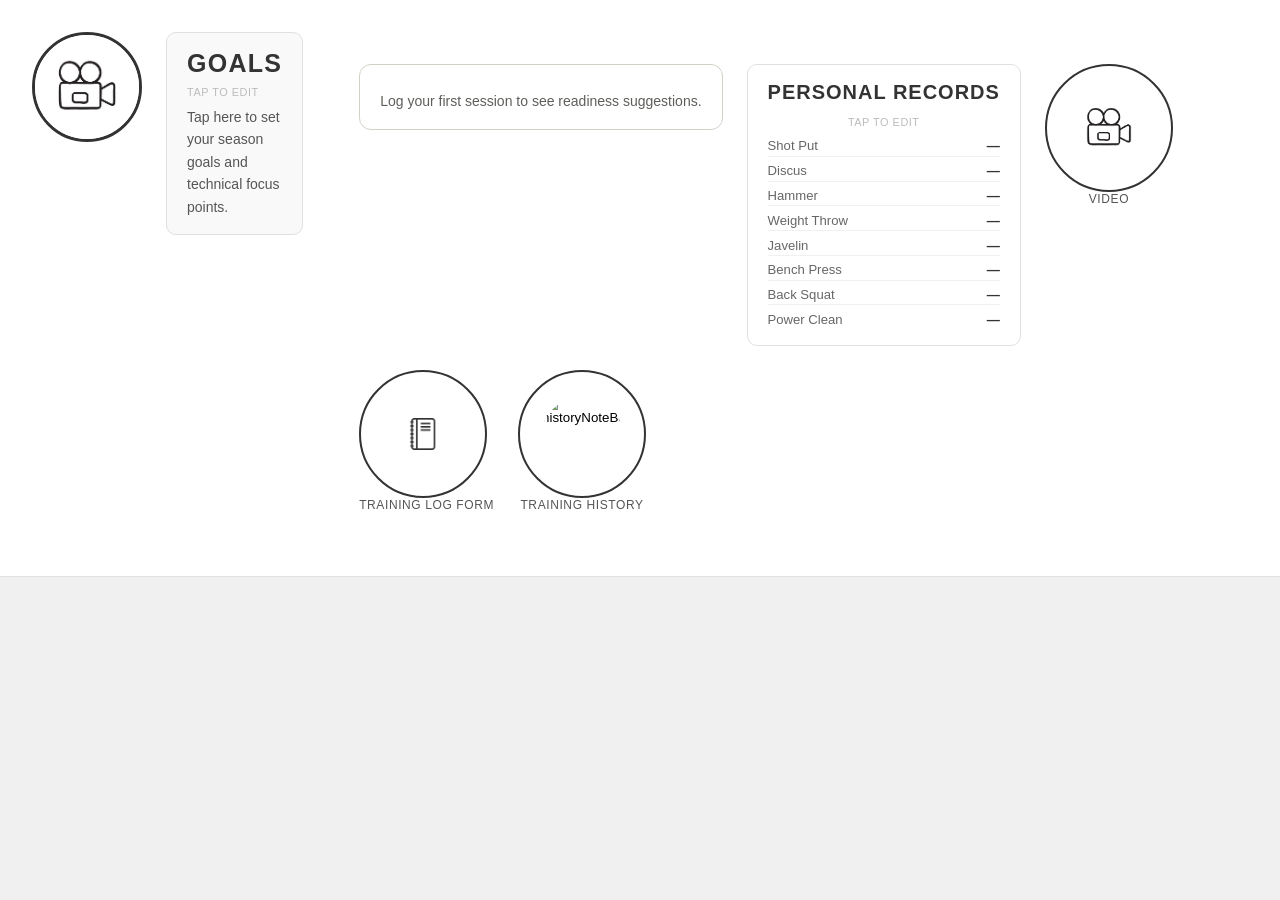
==== commit b46a694a: "fix: Update profile picture source to camera icon" ====
--- a/index.html
+++ b/index.html
@@ -12,7 +12,7 @@
 
     <div class = "top">
         <div class="pic_box" id="picBox">
-        <img src="Assets/Images/profilePic.jpg" alt="Profile pic" class="profile_pic" id="profilePic">
+        <img src="Assets/Images/camera.jpg" alt="Profile pic" class="profile_pic" id="profilePic">
         </div>
         <input type="file" id="photoInput" accept="image/*" style="display:none;">
        <div class="getDone_box">
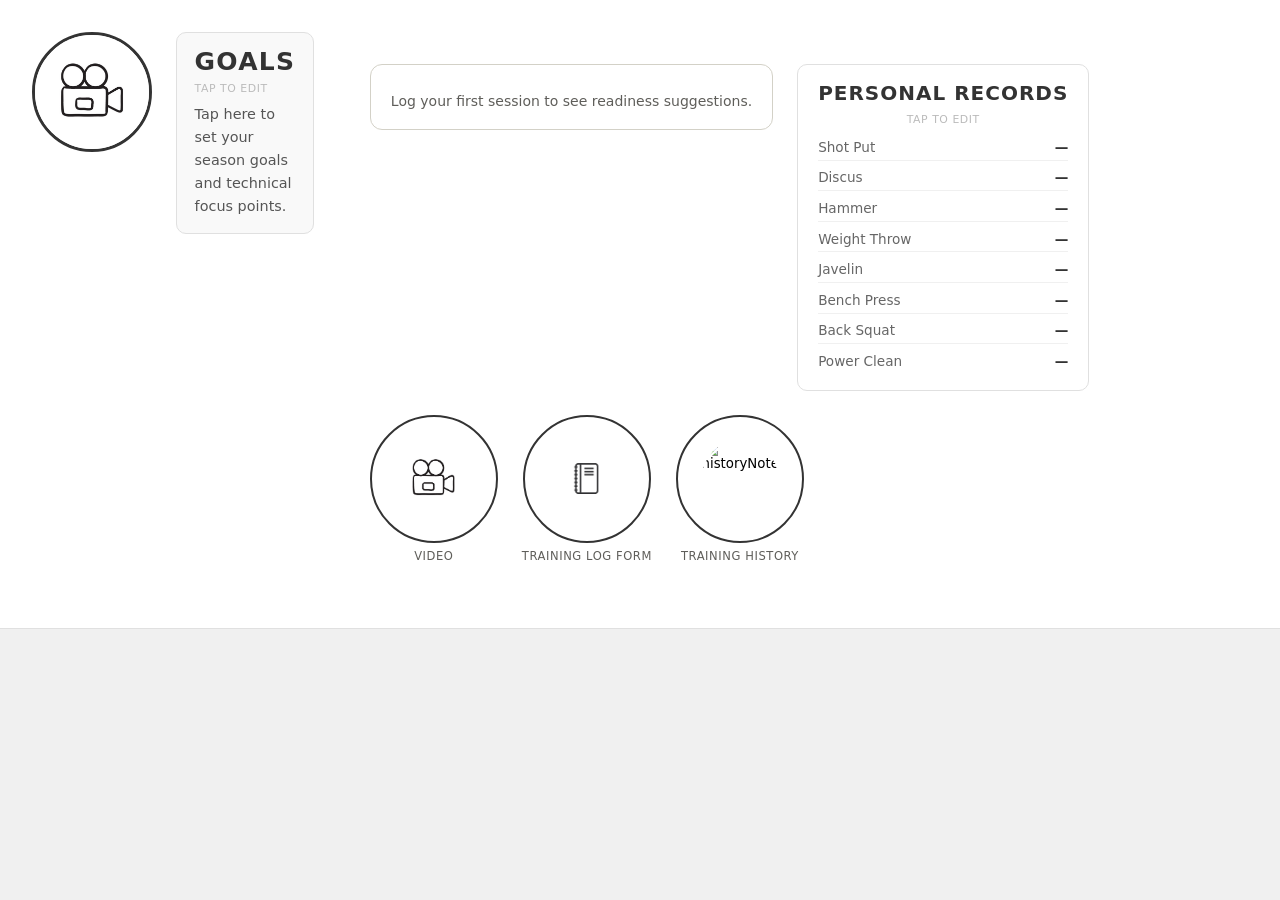
==== commit c0f36bd0: "Refactor CSS for mobile-first design and improve desktop layout - Updated Css.css for a mobile-first" ====
--- a/index.html
+++ b/index.html
@@ -16,7 +16,7 @@
         </div>
         <input type="file" id="photoInput" accept="image/*" style="display:none;">
        <div class="getDone_box">
-        <h1 class="heading" style="font-size: 25px">Goals</h1>
+        <h1 class="heading goalsHeading">Goals</h1>
         <p class="prInfoHint" style="text-align:left;">tap to edit</p>
         <div class="goal_info"><p id="goalText" contenteditable="true"></p></div>
         </div>
@@ -25,7 +25,7 @@
     <div class ="bottom">
         <div id="suggestion-panel"></div>
         <div class="info_box" id="prInfoBox">
-                <h1 class="heading" style="font-size: 20px">Personal Records</h1>
+                <h1 class="heading prHeading">Personal Records</h1>
                 <p class="prInfoHint">tap to edit</p>
                 <div id="profilePRs"></div>
                 </div>            
--- a/CSSCode/Css.css
+++ b/CSSCode/Css.css
@@ -1,33 +1,54 @@
+/* ════════════════════════════════════════════════════════
+   Athlete Training Log — Css.css (mobile-first rebuild)
+   Phone layout is the default; desktop is the media query.
+   All class names/ids match the existing HTML and JS.
+   ════════════════════════════════════════════════════════ */
+
 * {
     margin: 0;
     padding: 0;
     box-sizing: border-box;
 }
 
+:root {
+    --ink: #2c2c2a;
+    --muted: #5f5e5a;
+    --line: #e0e0e0;
+    --card: #ffffff;
+    --bg: #f0f0f0;
+    --radius: 12px;
+}
+
 body {
-    font-family: 'Segoe UI', sans-serif;
-    background-color: #f0f0f0;
+    font-family: 'Segoe UI', system-ui, -apple-system, sans-serif;
+    background-color: var(--bg);
     min-height: 100vh;
     display: flex;
     flex-direction: column;
-}
+    color: var(--ink);
+}
+
+/* ── Header: photo + goals ─────────────────────────────── */
 
 .top {
     display: flex;
-    align-items: flex-start;
-    gap: 1.5rem;
-    padding: 2rem;
-    background: #fff;
-    border-bottom: 1px solid #e0e0e0;
+    flex-direction: column;
+    align-items: center;
+    text-align: center;
+    gap: 0.9rem;
+    padding: 1.5rem 1rem 1.1rem;
+    background: var(--card);
+    border-bottom: 1px solid var(--line);
 }
 
 .pic_box {
     flex-shrink: 0;
-    width: 110px;
-    height: 110px;
+    width: clamp(84px, 26vw, 120px);
+    aspect-ratio: 1;
     border-radius: 50%;
     overflow: hidden;
     border: 3px solid #333;
+    cursor: pointer;
 }
 
 .pic_box .profile_pic {
@@ -37,51 +58,96 @@
 }
 
 .getDone_box {
-    flex: 1;
+    width: 100%;
+    max-width: 640px;
     background: #f9f9f9;
-    border: 1px solid #e0e0e0;
+    border: 1px solid var(--line);
+    border-radius: 10px;
+    padding: 0.9rem 1.1rem;
+    text-align: left;
+}
+
+.getDone_box .heading {
+    font-weight: 600;
+    color: #333;
+    text-transform: uppercase;
+    letter-spacing: 0.05em;
+    margin-bottom: 0.35rem;
+}
+
+.goalsHeading { font-size: clamp(19px, 5vw, 25px); }
+.prHeading    { font-size: clamp(16px, 4.5vw, 20px); }
+
+.goal_info p {
+    font-size: 0.9rem;
+    color: #555;
+    line-height: 1.6;
+}
+
+.goal_info p[contenteditable] {
+    outline: none;
+    white-space: pre-wrap;
+    min-height: 1.5em;
+}
+
+.goal_info p[contenteditable]:focus {
+    background: #fffbe6;
+    border-radius: 6px;
+}
+
+/* ── Main content: buttons row, then full-width cards ──── */
+
+.bottom {
+    display: grid;
+    grid-template-columns: repeat(3, 1fr);
+    gap: 1rem 0.5rem;
+    padding: 1rem;
+    align-items: start;
+    width: 100%;
+    max-width: 760px;
+    margin: 0 auto;
+}
+
+/* Row of three action buttons first, then readiness, then PRs */
+.video_box,
+.trainingLog_box,
+.trainingHistorybtn_box {
+    order: 1;
+    display: flex;
+    flex-direction: column;
+    align-items: center;
+    gap: 0.4rem;
+    min-width: 0;
+}
+
+#suggestion-panel {
+    order: 2;
+    grid-column: 1 / -1;
+    min-width: 0;
+}
+
+.info_box {
+    order: 3;
+    grid-column: 1 / -1;
+    background: var(--card);
+    border: 1px solid var(--line);
     border-radius: 10px;
     padding: 1rem 1.25rem;
-}
-
-.getDone_box .heading {
-    font-size: 1rem;
+    min-width: 0;
+    cursor: pointer;
+    transition: box-shadow 0.2s;
+}
+
+.info_box:hover {
+    box-shadow: 0 2px 12px rgba(0, 0, 0, 0.1);
+}
+
+.info_box .heading {
     font-weight: 600;
     color: #333;
     text-transform: uppercase;
     letter-spacing: 0.05em;
     margin-bottom: 0.5rem;
-}
-
-.goal_info p {
-    font-size: 0.875rem;
-    color: #555;
-    line-height: 1.6;
-}
-
-.bottom {
-    display: flex;
-    flex-wrap: wrap;
-    gap: 1.5rem;
-    padding: 2rem;
-    align-items: flex-start;
-}
-
-.info_box {
-    background: #fff;
-    border: 1px solid #e0e0e0;
-    border-radius: 10px;
-    padding: 1rem 1.25rem;
-    min-width: 180px;
-}
-
-.info_box .heading {
-    font-size: 0.85rem;
-    font-weight: 600;
-    color: #333;
-    text-transform: uppercase;
-    letter-spacing: 0.05em;
-    margin-bottom: 0.75rem;
     text-align: center;
 }
 
@@ -97,44 +163,52 @@
     text-align: center;
 }
 
+/* ── Round action buttons ──────────────────────────────── */
 
 .video_button, .TrainingLog_button, .trainingHistorybtn {
-    width: 8rem;
-    height: 8rem;
+    width: min(100%, 7.5rem);
+    aspect-ratio: 1;
     border-radius: 50%;
     border: 2px solid #333;
-    background: #fff;
+    background: var(--card);
     cursor: pointer;
     overflow: hidden;
-    display:flex;
+    display: flex;
     flex-direction: column;
     gap: 0.4rem;
     align-items: center;
     justify-content: center;
-    transition: background 0.2s;
-
-    font-family: 'Segoe UI', sans-serif;
-}
-
-.video_button:hover, .TrainingLog_button:hover, .trainingHistorybtn:hover  {
-    background: #3a3a3a;
-}
-
-.cam_pic, .notebook_pic,.history_NoteBook {
-    width: 80px;
-    height: 80px;
+    transition: background 0.2s, transform 0.1s;
+    font-family: inherit;
+}
+
+.video_button:hover, .TrainingLog_button:hover, .trainingHistorybtn:hover {
+    background: #f5f5f3;
+}
+
+.video_button:active, .TrainingLog_button:active, .trainingHistorybtn:active {
+    transform: scale(0.96);
+}
+
+.cam_pic, .notebook_pic, .history_NoteBook {
+    width: 62%;
+    height: 62%;
     object-fit: contain;
     border-radius: 50%;
 }
 
 .btn-label {
-    font-size: 0.75rem;
-    color: #555;
+    font-size: 0.72rem;
+    color: var(--muted);
     text-align: center;
     text-transform: uppercase;
     letter-spacing: 0.05em;
-}
-.AthleteForm , .videoplayer {
+    line-height: 1.3;
+}
+
+/* ── Popup overlays ────────────────────────────────────── */
+
+.AthleteForm, .videoplayer, .TrainingHistory, .PRPopup {
     position: fixed;
     inset: 0;
     background: rgba(0, 0, 0, 0.5);
@@ -145,41 +219,141 @@
     z-index: 1000;
 }
 
-.AthletePopUpForm , .videoPlayerPopup{
+/* Popup panels: true full screen on mobile */
+.AthletePopUpForm,
+.videoPlayerPopup,
+.TrainingHistoryPopUp,
+.PRPopUpContent {
     position: relative;
-    background: #fff;
-    border-radius: 12px;
-    width: 90%;
-    max-width: 600px;
-    height: 80vh;
+    background: var(--card);
+    width: 100%;
+    height: 100dvh;
+    max-width: none;
+    border-radius: 0;
     overflow: hidden;
     box-shadow: 0 8px 32px rgba(0, 0, 0, 0.3);
 }
-.TrainingHistory {
-    position: fixed;
-    inset: 0;
-    background: rgba(0, 0, 0, 0.5);
-    backdrop-filter: blur(4px);
+
+.TrainingHistoryPopUp {
+    overflow-y: auto;
+    padding: 1rem;
+    padding-top: 3.25rem; /* clears the X button */
+}
+
+.PRPopUpContent {
+    display: flex;
+    flex-direction: column;
+}
+
+.Iframe {
+    width: 100%;
+    height: 100%;
+    border: none;
+}
+
+.CloseBut {
+    position: absolute;
+    top: 0.75rem;
+    right: 0.75rem;
+    width: 2.4rem;
+    height: 2.4rem;
+    border-radius: 50%;
+    border: none;
+    background: #333;
+    color: #fff;
+    font-weight: bold;
+    cursor: pointer;
+    font-size: 0.9rem;
+    z-index: 5;
+}
+
+.CloseBut:hover {
+    background: #555;
+}
+
+.feedback {
+    padding: 0.5rem 2rem 1rem;
+    font-size: 0.8rem;
+    color: #999;
+}
+
+/* ── Training history ──────────────────────────────────── */
+
+.historyHeader {
+    position: relative;
     display: flex;
     align-items: center;
     justify-content: center;
-    z-index: 1000;
-}
-.TrainingHistoryPopUp {
+    height: 96px;
+    margin-bottom: 1rem;
+    overflow: hidden;
+}
+
+.mo-fire {
+    position: absolute;
+    left: 50%;
+    transform: translateX(-50%);
+    bottom: -24px;
+    z-index: 0;
+    overflow: hidden;
+}
+
+.mo-fire svg {
+    width: min(600px, 95vw);
+    height: auto;
+    display: block;
+}
+
+.count {
     position: relative;
-    background: #fff;
-    border-radius: 12px;
-    width: 90%;
-    max-width: 600px;
-    height: 80vh;
-    overflow-y: auto;
-    box-shadow: 0 8px 32px rgba(0, 0, 0, 0.3);
-    padding: 2rem;
-}
+    z-index: 1;
+    font-size: clamp(0.95rem, 4vw, 2rem);
+    font-weight: 700;
+    color: #ffffff;
+    text-shadow: 0 2px 8px rgba(0, 0, 0, 0.5);
+    text-align: center;
+    padding: 0 0.5rem;
+}
+
+.historyControls {
+    display: flex;
+    flex-direction: column;
+    gap: 0.6rem;
+    margin-bottom: 1rem;
+}
+
+.historyControls input,
+.historyControls select {
+    width: 100%;
+    padding: 0.65rem 0.75rem;
+    border: 1px solid var(--line);
+    border-radius: 8px;
+    font-size: 1rem; /* 16px stops iOS zoom-on-focus */
+    font-family: inherit;
+    background: var(--card);
+}
+
+.historyControls button {
+    width: 100%;
+    padding: 0.65rem 1rem;
+    border: 1px solid #333;
+    border-radius: 8px;
+    background: var(--card);
+    cursor: pointer;
+    font-size: 0.9rem;
+    font-family: inherit;
+    white-space: nowrap;
+}
+
+.historyControls button:hover {
+    background: #f0f0f0;
+}
+
 .historyEntry {
-    border: 1px solid #e0e0e0;
+    border: 1px solid var(--line);
     border-radius: 8px;
     padding: 1rem;
+    padding-bottom: 2.6rem; /* room for the delete button */
     margin-bottom: 1rem;
     background: #f9f9f9;
     position: relative;
@@ -197,8 +371,8 @@
     font-size: 0.85rem;
     color: #555;
     line-height: 1.6;
-}
-
+    overflow-wrap: break-word;
+}
 
 .deleteBtn {
     position: absolute;
@@ -208,8 +382,8 @@
     color: #fff;
     border: none;
     border-radius: 6px;
-    padding: 0.3rem 0.75rem;
-    font-size: 0.75rem;
+    padding: 0.4rem 0.9rem;
+    font-size: 0.78rem;
     cursor: pointer;
 }
 
@@ -217,106 +391,7 @@
     background: #cc0000;
 }
 
-
-.Iframe {
-    width: 100%;
-    height: 100%;
-    border: none;
-}
-
-.CloseBut {
-    position: absolute;
-    top: 0.75rem;
-    right: 0.75rem;
-    width: 2rem;
-    height: 2rem;
-    border-radius: 50%;
-    border: none;
-    background: #333;
-    color: #fff;
-    font-weight: bold;
-    cursor: pointer;
-    font-size: 0.8rem;
-    z-index: 1;
-}
-
-.CloseBut:hover {
-    background: #555;
-}
-
-.feedback {
-    padding: 0.5rem 2rem 1rem;
-    font-size: 0.8rem;
-    color: #999;
-}
-
-.historyControls {
-    display: flex;
-    gap: 0.75rem;
-    margin-bottom: 1rem;
-    align-items: center;
-}
-
-.historyControls input {
-    flex: 1;
-    padding: 0.5rem 0.75rem;
-    border: 1px solid #e0e0e0;
-    border-radius: 8px;
-    font-size: 0.85rem;
-}
-
-.historyControls button {
-    padding: 0.5rem 1rem;
-    border: 1px solid #333;
-    border-radius: 8px;
-    background: #fff;
-    cursor: pointer;
-    font-size: 0.85rem;
-    white-space: nowrap;
-    z-index: 0;
-}
-.historyControls button:hover {
-    background: #f0f0f0;
-}
-
-.historyHeader {
-    position: relative;
-    display: flex;
-    align-items: center;
-    justify-content: center;
-    height: 120px;
-    margin-bottom: 1rem;
-}
-
-.mo-fire svg {
-    width: 600px;
-    height: auto;
-    display: block;
-}
-
-.mo-fire {
-    position: absolute;
-    left: 50%;
-    transform: translateX(-50%);
-    bottom: -30px;
-    z-index: 0;
-    overflow: hidden;
-}
-
-.count {
-    position: relative;
-    z-index: 1;
-    font-size: 2rem;
-    font-weight: 700;
-    color: #ffffff; 
-    text-shadow: 0 2px 8px rgba(0,0,0,0.5);
-}
-
-@media (max-width: 600px) {
-    .top { flex-direction: column; align-items: center; }
-    .bottom { flex-direction: column; }
-}
-
+/* ── Flame animation (unchanged) ───────────────────────── */
 
 .flame {
     animation-name: flameDisappear;
@@ -378,42 +453,22 @@
     }
 }
 
+@media (prefers-reduced-motion: reduce) {
+    .flame, .flame-main {
+        animation: none;
+    }
+}
 
 /* ════════════════════════════════════════════════════════
-   PR MANAGER  —  paste this at the bottom of Css.css
+   PR MANAGER
    ════════════════════════════════════════════════════════ */
 
-/* ── Popup overlay + container ───────────────────────── */
-.PRPopup {
-    position: fixed;
-    inset: 0;
-    background: rgba(0, 0, 0, 0.5);
-    backdrop-filter: blur(4px);
-    display: flex;
-    align-items: center;
-    justify-content: center;
-    z-index: 1000;
-}
-
-.PRPopUpContent {
-    position: relative;
-    background: #fff;
-    border-radius: 12px;
-    width: 90%;
-    max-width: 600px;
-    height: 80vh;
-    display: flex;
-    flex-direction: column;
-    box-shadow: 0 8px 32px rgba(0, 0, 0, 0.3);
-    overflow: hidden;
-}
-
 .PRPopUpHeader {
     display: flex;
     align-items: center;
     justify-content: space-between;
-    padding: 1.25rem 1.5rem;
-    border-bottom: 1px solid #e0e0e0;
+    padding: 1.1rem 1.25rem;
+    border-bottom: 1px solid var(--line);
     flex-shrink: 0;
 }
 
@@ -425,20 +480,23 @@
     color: #333;
 }
 
-/* ── Tabs ─────────────────────────────────────────────── */
+.PRPopUpHeader .CloseBut {
+    position: static; /* sits in the header row, not floating */
+}
+
 .prTabs {
     display: flex;
-    border-bottom: 1px solid #e0e0e0;
+    border-bottom: 1px solid var(--line);
     flex-shrink: 0;
 }
 
 .prTab {
     flex: 1;
-    padding: 0.75rem;
+    padding: 0.85rem 0.5rem;
     border: none;
     border-bottom: 2px solid transparent;
     background: none;
-    font-family: 'Segoe UI', sans-serif;
+    font-family: inherit;
     font-size: 0.85rem;
     font-weight: 600;
     color: #999;
@@ -456,12 +514,12 @@
 .prContent {
     flex: 1;
     overflow-y: auto;
-    padding: 1rem 1.5rem;
-}
-
-/* ── Entry row ────────────────────────────────────────── */
+    padding: 1rem 1.25rem;
+    -webkit-overflow-scrolling: touch;
+}
+
 .prEntry {
-    border: 1px solid #e0e0e0;
+    border: 1px solid var(--line);
     border-radius: 8px;
     padding: 0.75rem 1rem;
     margin-bottom: 0.75rem;
@@ -512,30 +570,31 @@
 }
 
 .prUpdateBtn {
-    padding: 0.3rem 0.7rem;
+    padding: 0.45rem 0.85rem;
     background: #333;
     color: #fff;
     border: none;
     border-radius: 6px;
-    font-family: 'Segoe UI', sans-serif;
-    font-size: 0.75rem;
+    font-family: inherit;
+    font-size: 0.78rem;
     cursor: pointer;
 }
 
 .prUpdateBtn:hover { background: #555; }
 
-/* ── Checkbox toggle ──────────────────────────────────── */
 .prToggleLabel {
     display: flex;
     align-items: center;
     cursor: pointer;
+    padding: 0.35rem; /* bigger touch target, same visual size */
+    margin: -0.35rem;
 }
 
 .prToggleLabel input { display: none; }
 
 .prToggleBox {
-    width: 16px;
-    height: 16px;
+    width: 18px;
+    height: 18px;
     border: 2px solid #ccc;
     border-radius: 3px;
     display: inline-block;
@@ -548,7 +607,6 @@
     border-color: #333;
 }
 
-/* ── Inline update form ───────────────────────────────── */
 .prUpdateForm {
     margin-top: 0.75rem;
     display: flex;
@@ -561,50 +619,49 @@
 .prUpdateForm input[type="date"] {
     flex: 1;
     min-width: 110px;
-    padding: 0.4rem 0.6rem;
+    padding: 0.55rem 0.6rem;
     border: 1px solid #ccc;
     border-radius: 6px;
-    font-family: 'Segoe UI', sans-serif;
-    font-size: 0.85rem;
+    font-family: inherit;
+    font-size: 1rem; /* 16px stops iOS zoom-on-focus */
 }
 
 .prSaveBtn {
-    padding: 0.4rem 0.85rem;
+    padding: 0.55rem 1rem;
     background: #333;
     color: #fff;
     border: none;
     border-radius: 6px;
-    font-family: 'Segoe UI', sans-serif;
-    font-size: 0.8rem;
+    font-family: inherit;
+    font-size: 0.85rem;
     cursor: pointer;
 }
 
 .prSaveBtn:hover { background: #555; }
 
 .prCancelBtn {
-    padding: 0.4rem 0.85rem;
-    background: #fff;
+    padding: 0.55rem 1rem;
+    background: var(--card);
     color: #333;
     border: 1px solid #ccc;
     border-radius: 6px;
-    font-family: 'Segoe UI', sans-serif;
-    font-size: 0.8rem;
+    font-family: inherit;
+    font-size: 0.85rem;
     cursor: pointer;
 }
 
 .prCancelBtn:hover { background: #f0f0f0; }
 
-/* ── PR history expander ──────────────────────────────── */
 .prHistorySection { margin-top: 0.5rem; }
 
 .prHistoryToggle {
     background: none;
     border: none;
-    font-family: 'Segoe UI', sans-serif;
-    font-size: 0.75rem;
+    font-family: inherit;
+    font-size: 0.78rem;
     color: #888;
     cursor: pointer;
-    padding: 0;
+    padding: 0.3rem 0;
 }
 
 .prHistoryToggle:hover { color: #333; }
@@ -614,7 +671,7 @@
     gap: 0.2rem;
     margin-top: 0.4rem;
     padding-left: 0.75rem;
-    border-left: 2px solid #e0e0e0;
+    border-left: 2px solid var(--line);
 }
 
 .prHistoryItem {
@@ -622,15 +679,7 @@
     color: #777;
 }
 
-/* ── Profile PR box (main page info_box) ──────────────── */
-.info_box {
-    cursor: pointer;
-    transition: box-shadow 0.2s;
-}
-
-.info_box:hover {
-    box-shadow: 0 2px 12px rgba(0, 0, 0, 0.1);
-}
+/* ── Profile PR box (main page) ───────────────────────── */
 
 .prInfoHint {
     font-size: 0.68rem;
@@ -651,8 +700,8 @@
     display: flex;
     justify-content: space-between;
     align-items: center;
-    padding: 0.15rem 0;
-    font-size: 0.82rem;
+    padding: 0.3rem 0;
+    font-size: 0.85rem;
     border-bottom: 1px solid #f0f0f0;
 }
 
@@ -662,21 +711,76 @@
 .profilePRValue { color: #333; font-weight: 700; }
 
 .noprMsg {
-    font-size: 0.75rem;
+    font-size: 0.78rem;
     color: #bbb;
     text-align: center;
     padding: 0.5rem 0;
     font-style: italic;
 }
 
-.pic_box { cursor: pointer; }
-
-.goal_info p[contenteditable] {
-    outline: none;
-    white-space: pre-wrap;   /* keeps line breaks when goals reload */
-    min-height: 1.5em;        /* stays tappable even when empty */
-}
-.goal_info p[contenteditable]:focus {
-    background: #fffbe6;
-    border-radius: 6px;
-}+/* ════════════════════════════════════════════════════════
+   DESKTOP  (≥700px): header goes side-by-side, popups float
+   ════════════════════════════════════════════════════════ */
+
+@media (min-width: 700px) {
+
+    .top {
+        flex-direction: row;
+        align-items: flex-start;
+        text-align: left;
+        gap: 1.5rem;
+        padding: 2rem;
+    }
+
+    .getDone_box {
+        flex: 1;
+        max-width: none;
+    }
+
+    .bottom {
+        display: flex;
+        flex-wrap: wrap;
+        gap: 1.5rem;
+        padding: 2rem;
+        align-items: flex-start;
+        max-width: none;
+        margin: 0;
+    }
+
+    /* Restore desktop order: readiness, PRs, then buttons */
+    #suggestion-panel { order: 1; }
+    .info_box         { order: 2; min-width: 180px; }
+    .video_box, .trainingLog_box, .trainingHistorybtn_box { order: 3; }
+
+    .video_button, .TrainingLog_button, .trainingHistorybtn {
+        width: 8rem;
+    }
+
+    /* Popups float again as centered cards */
+    .AthletePopUpForm,
+    .videoPlayerPopup,
+    .TrainingHistoryPopUp,
+    .PRPopUpContent {
+        width: 90%;
+        max-width: 600px;
+        height: 80vh;
+        border-radius: var(--radius);
+    }
+
+    .TrainingHistoryPopUp {
+        padding: 2rem;
+        padding-top: 3.25rem;
+    }
+
+    .historyControls {
+        flex-direction: row;
+        align-items: center;
+    }
+
+    .historyControls input { flex: 1; }
+    .historyControls select,
+    .historyControls button { width: auto; }
+
+    .historyHeader { height: 120px; }
+    .mo-fire { bottom: -30px; }
+}
